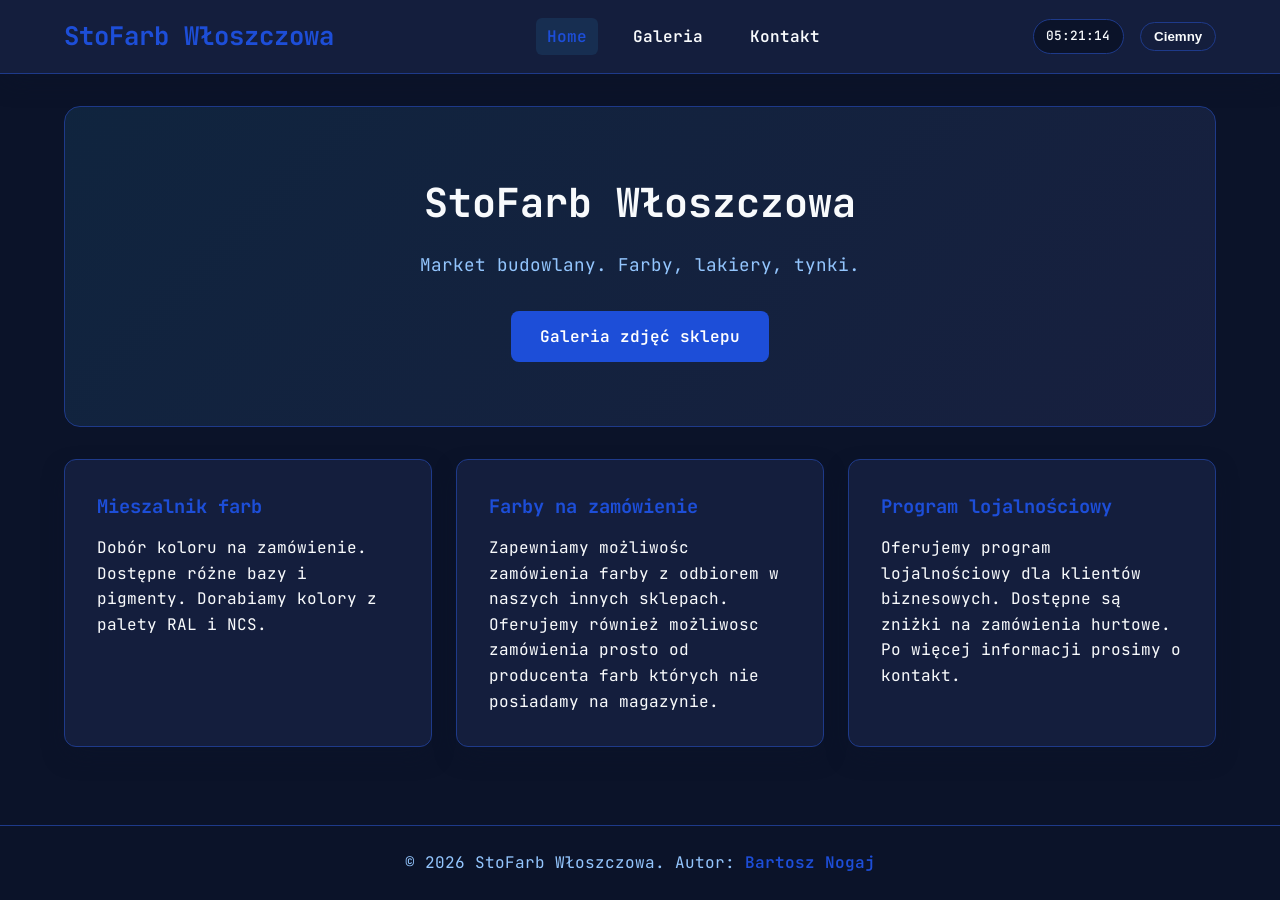
==== PierwszyProjekt/index.html @ 52fba7c7 "zmiana nazwy" ====
<!doctype html>
<html lang="pl">
  <head>
    <link rel="preconnect" href="https://fonts.googleapis.com" />
    <link rel="preconnect" href="https://fonts.gstatic.com" crossorigin />
    <link
      href="https://fonts.googleapis.com/css2?family=JetBrains+Mono:ital,wght@0,100..800;1,100..800&display=swap"
      rel="stylesheet"
    />
    <meta charset="UTF-8" />
    <meta name="viewport" content="width=device-width, initial-scale=1.0" />
    <title>StoFarb Włoszczowa - Strona Główna</title>
    <link rel="stylesheet" href="style2.css" />
  </head>
  <body>
    <header>
      <div class="header-container">
        <a href="#home" id="nav-logo" class="logo nav-link" data-target="home"
          >StoFarb Włoszczowa</a
        >
        <nav>
          <ul>
            <li>
              <a
                href="#home"
                id="nav-home"
                class="nav-link active"
                data-target="home"
                >Home</a
              >
            </li>
            <li>
              <a
                href="#gallery"
                id="nav-gallery"
                class="nav-link"
                data-target="gallery"
                >Galeria</a
              >
            </li>
            <li>
              <a
                href="#contact"
                id="nav-home"
                class="nav-link"
                data-target="contact"
                >Kontakt</a
              >
            </li>
          </ul>
        </nav>
        <div class="header-right">
          <div id="live-clock">00:00:00</div>
          <button class="theme-toggle" id="themeBtn">Ciemny</button>
        </div>
      </div>
    </header>
    <main>
      <section id="page-home" class="page-content">
        <div class="hero">
          <h1>StoFarb Włoszczowa</h1>
          <p>Market budowlany. Farby, lakiery, tynki.</p>
          <a href="#gallery" class="btn nav-link" data-target="gallery"
            >Galeria zdjęć sklepu</a
          >
        </div>
        <div class="features-grid">
          <article class="card">
            <h3>Mieszalnik farb</h3>
            <p>
              Dobór koloru na zamówienie. Dostępne różne bazy i pigmenty.
              Dorabiamy kolory z palety RAL i NCS.
            </p>
          </article>
          <article class="card">
            <h3>Farby na zamówienie</h3>
            <p>
              Zapewniamy możliwośc zamówienia farby z odbiorem w naszych innych
              sklepach. Oferujemy również możliwosc zamówienia prosto od
              producenta farb których nie posiadamy na magazynie.
            </p>
          </article>
          <article class="card">
            <h3>Program lojalnościowy</h3>
            <p>Oferujemy program lojalnościowy dla klientów biznesowych.
              Dostępne są zniżki na zamówienia hurtowe. Po więcej informacji prosimy o kontakt.
            </p>
          </article>
        </div>
      </section>

      <!--strona ze zdjeciami-->
      <section id="page-gallery" class="page-content hidden">
        <div class="gallery-header-box">
          <h2>Galeria</h2>
          <p class="subtitle-text">Zdjecia sklepu</p>
        </div>
        <div class="gallery-grid">
          <div class="gallery-item">
            <img src="obrazy/zdjecie1.jpg" alt="zdjecie1" />
          </div>
          <div class="gallery-item">
            <img src="obrazy/zdjecie2.jpg" alt="zdjecie2" />
          </div>
          <div class="gallery-item">
            <img src="obrazy/zdjecie3.jpg" alt="zdjecie3" />
          </div>
          <div class="gallery-item">
            <img src="obrazy/zdjecie4.jpg" alt="zdjecie4" />
          </div>
          <div class="gallery-item">
            <img src="obrazy/zdjecie5.jpg" alt="zdjecie5" />
          </div>
        </div>

        <section class="video-section">
          <h3>Materiał wideo</h3>
          <p class="subtitle-text">Nagranie przedstawiające nasz sklep</p>
          <div class="video-container">
            <video controls poster="wideo/okladka.jpg">
              <source src="wideo/spin.mp4" type="video/mp4" />
            </video>
          </div>
        </section>
      </section>

      <!--formularz kontaktu-->
      <section id="page-contact" class="page-content hidden">
        <div class="contact-container">
          <h2>Formularz kontaktowy</h2>
          <p class="subtitle-text">Masz pytanie napisz do nas</p>
          <div id="statusBox" class="status-box"></div>

          <form id="contactForm" novalidate>
            <div class="form-group">
              <label for="email">E-Mail *</label>
              <input
                type="text"
                id="email"
                class="form-control"
                placeholder="bartosznogaj2@gmail.com"
              />
              <div id="emailError" class="error-message">
                Wprowadź poprawny adres e-mail
              </div>
            </div>
            <div class="form-group">
              <label for="subject">Temat wiadomości *</label>
              <select id="subject" class="form-control">
                <option value="pytanie">Pytanie odnośnie asortymentu</option>
                <option value="zamowienie">Farby na zamówienie</option>
                <option value="program">Program lojalnościowy</option>
                <option value="inne">Inny temat</option>
              </select>
            </div>
            <div class="form-group">
            <label for="message">Wiadomość *</label>
            <textarea
              id="message"
              class="form-control"
              placeholder="Wpisz treść wiadomości (minimum 10 znaków)..."
            ></textarea>
            <div id="messageError" class="error-message">
              Wiadomośc musi zawierać minimum 10 znaków
            </div>
          </div>
          <input type="submit" value="Wyślij" class="btn"/>
        </form>
        </form>
        </div>
      </section>
    </main>
    <footer>
      <p>&copy; 2026 StoFarb Włoszczowa. Autor: <span>Bartosz Nogaj</span></p>
    </footer>
    <script src="script2.js"></script>
  </body>
</html>
---- PierwszyProjekt/style2.css ----
:root {
  --bg-color: #0b1329;
  --card-bg: #141e3d;
  --text-color: #f8fafc;
  --text-muted: #93c5fd;

  --primary: #1d4ed8;
  --primary-hover: #2563eb;

  --accent-red: #dc2626;
  --accent-yellow: #facc15;

  --border-color: #1e3a8a;
  --error: #ef4444;
  --success: #22c55e;
  --shadow: 0 10px 25px -5px rgba(11, 19, 41, 0.5);
  --transition: all 0.3s ease;
}

[data-theme="light"] {
  --bg-color: #f8fafc;
  --card-bg: #ffffff;
  --text-color: #0f172a;
  --text-muted: #475569;

  --primary: #1e40af;
  --primary-hover: #1d4ed8;

  --accent-red: #b91c1c;
  --accent-yellow: #ca8a04;

  --border-color: #cbd5e1;
  --shadow: 0 10px 25px -5px rgba(0, 0, 0, 0.08);
}

* {
  box-sizing: border-box;
  margin: 0;
  padding: 0;
}

body {
  font-family: "JetBrains Mono", monospace;
  font-optical-sizing: auto;
  font-weight: 410;
  font-style: normal;

  background-color: var(--bg-color);
  color: var(--text-color);
  line-height: 1.6;
  display: flex;
  flex-direction: column;
  min-height: 100vh;
  transition:
    background-color 0.3s,
    color 0.3s;
}

main {
  flex: 1;
  max-width: 1200px;
  width: 100%;
  margin: 0 auto;
  padding: 2rem 1.5rem;
}

header {
  background-color: var(--card-bg);
  border-bottom: 1px solid var(--border-color);
  position: sticky;
  top: 0;
  z-index: 1000;
  box-shadow: var(--shadow);
}

.header-container {
  max-width: 1200px;
  margin: 0 auto;
  padding: 1rem 1.5rem;
  display: flex;
  justify-content: space-between;
  align-items: center;
  flex-wrap: wrap;
  gap: 1rem;
}

.logo {
  font-size: 1.6rem;
  font-weight: 700;
  color: var(--primary);
  text-decoration: none;
}

nav ul {
  display: flex;
  list-style: none;
  gap: 1.5rem;
}

nav a {
  color: var(--text-color);
  text-decoration: none;
  font-weight: 600;
  padding: 0.5rem 0.7rem;
  border-radius: 6px;
  transition: var(--transition);
}

nav a :hover,
nav a.active {
  color: var(--primary);
  background-color: rgba(56, 189, 248, 0.1);
}

.header-right {
  display: flex;
  align-items: center;
  gap: 1rem;
}

#live-clock {
  font-size: 0.8rem;
  font-weight: 500;
  background-color: var(--bg-color);
  padding: 0.4rem 0.8rem;
  border-radius: 20px;
  border: 1px solid var(--border-color);
}

.theme-toggle {
  background: none;
  border: 1px solid var(--border-color);
  color: var(--text-color);
  padding: 0.4rem 0.8rem;
  border-radius: 20px;
  cursor: pointer;
  font-weight: 600;
  transition: var(--transition);
}

.theme-toggle:hover {
  border-color: var(--primary);
  color: var(--primary);
}

.btn {
  display: inline-block;
  background-color: var(--primary);
  color: #ffffff;
  padding: 0.8rem 1.8rem;
  border-radius: 8px;
  text-decoration: none;
  font-weight: 600;
  border: none;
  cursor: pointer;
  transition: var(--transition);
}

.btn:hover {
  background-color: var(--primary-hover);
  transform: translateY(-2px);
}

.hero {
  text-align: center;
  padding: 4rem 1rem;
  background: linear-gradient(
    135deg,
    rgba(56, 189, 248, 0.1) 0%,
    rgba(129, 140, 248, 0.1) 100%
  );
  border-radius: 16px;
  border: 1px solid var(--border-color);
}

.hero h1 {
  font-size: 2.5rem;
  font-weight: 700;
  margin-bottom: 1rem;
}

.hero p {
  color: var(--text-muted);
  font-size: 1.1rem;
  margin-bottom: 2rem;
}

.features-grid {
  display: grid;
  grid-template-columns: repeat(auto-fit, minmax(280px, 1fr));
  gap: 1.5rem;
  margin-top: 2rem;
}

.card {
  background-color: var(--card-bg);
  padding: 2rem;
  border-radius: 12px;
  border: 1px solid var(--border-color);
  box-shadow: var(--shadow);
}

.card h3 {
  color: var(--primary);
  margin-bottom: 0.8rem;
  font-weight: 700;
}

.hidden {
  display: none;
}

.gallery-grid {
  display: grid;
  grid-template-columns: repeat(auto-fill, minmax(250px, 1fr));
  gap: 1.5rem;
  margin: 2rem 0;
}

.gallery-item {
  height: 200px;
  border-radius: 12px;
  overflow: hidden;
  border: 1px solid var(--border-color);
  background-color: var(--card-bg);
}

.gallery-item img {
  width: 100%;
  height: 100%;
  object-fit: cover;
}

.video-section {
  background-color: var(--card-bg);
  padding: 2rem;
  border-radius: 16px;
  border: 1px solid var(--border-color);
  text-align: center;
  margin-top: 2rem;
}

.video-container {
  max-width: 800px;
  margin: 1.5rem auto 0 auto;
  border-radius: 12px;
  overflow: hidden;
}

video {
  width: 100%;
  display: block;
}

.contact-container {
  max-width: 650px;
  margin: 0 auto;
  background-color: var(--card-bg);
  padding: 2.5rem;
  border-radius: 16px;
  border: 1px solid var(--border-color);
  box-shadow: var(--shadow);
}

.form-group {
  margin-bottom: 1.5rem;
}

.form-group label {
  display: block;
  margin-bottom: 0.5rem;
  font-weight: 600;
}

.form-control {
  width: 100%;
  padding: 0.8rem 1rem;
  border-radius: 8px;
  border: 1px solid var(--border-color);
  background-color: var(--bg-color);
  color: var(--text-color);
  font-family: inherit;
  font-size: 1rem;
}

.form-control:focus {
  outline: none;
  border-color: var(--primary);
}

textarea.form-control {
  resize: vertical;
  min-height: 120px;
}

.error-message {
  color: var(--error);
  font-size: 0.8rem;
  margin-top: 0.3rem;
  display: none;
}

.status-box {
  padding: 1rem;
  border-radius: 8px;
  margin-bottom: 1.5rem;
  display: none;
  font-weight: 600;
  text-align: center;
}

.status-box-success {
  background-color: rgba(34, 197, 94, 0.15);
  color: var(--success);
  border: 1px solid var(--success);
}

footer {
  border-color: var(--card-bg);
  border-top: 1px solid var(--border-color);
  text-align: center;
  padding: 1.5rem;
  margin-top: auto;
  font: size 0.9rem;
  color: var(--text-muted);
}

footer span {
  color: var(--primary);
  font-weight: 600;
}

@media (max-width: 768px) {
  .header-container {
    flex-direction: column;
  }
  nav ul {
    justify-self: center;
  }
  .hero h1 {
    font-size: 2rem;
  }
  .contact-container {
    padding: 1.5rem;
  }
}
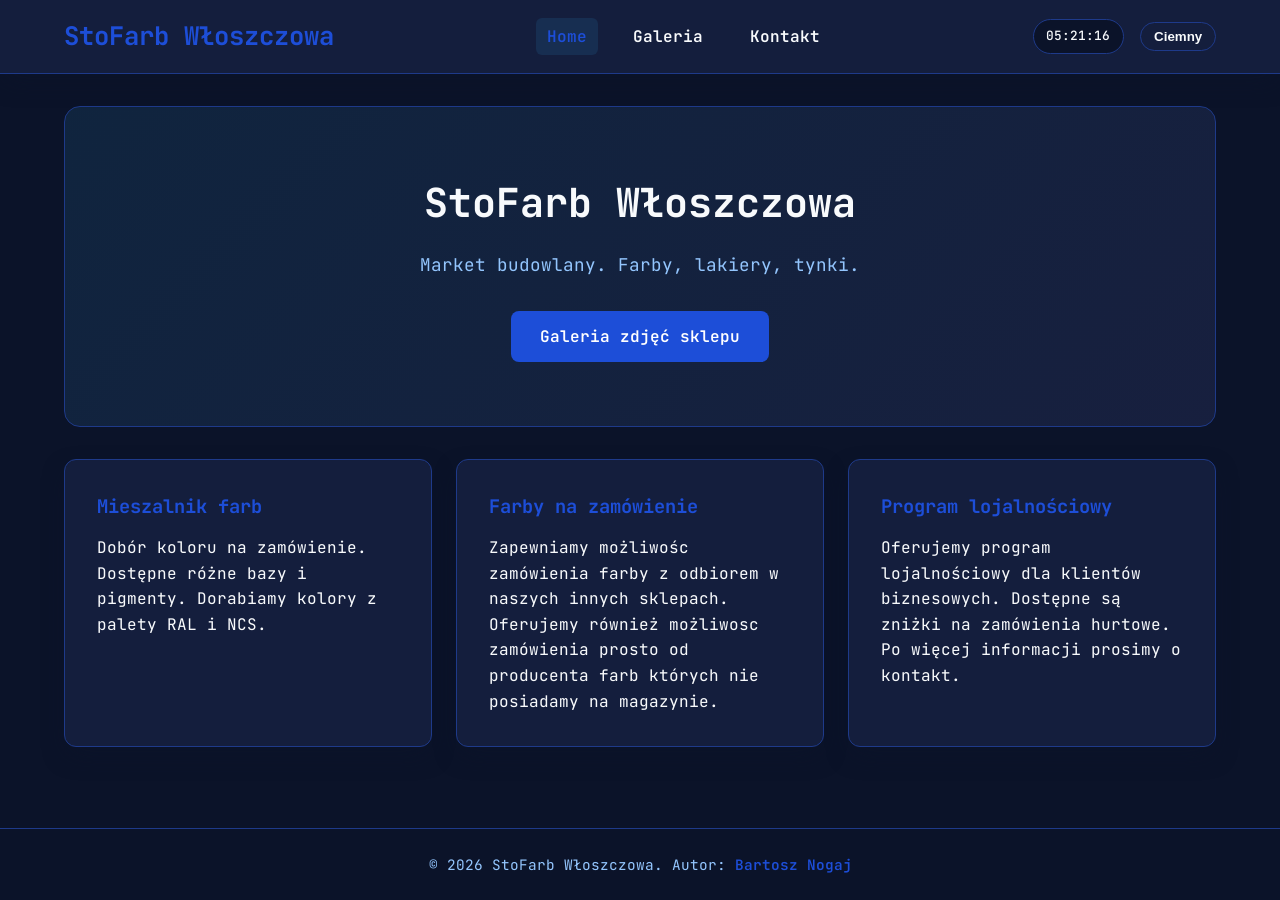
==== commit c7908d59: "poprawki" ====
--- a/PierwszyProjekt/index.html
+++ b/PierwszyProjekt/index.html
@@ -41,7 +41,7 @@
             <li>
               <a
                 href="#contact"
-                id="nav-home"
+                id="nav-contact"
                 class="nav-link"
                 data-target="contact"
                 >Kontakt</a
@@ -82,8 +82,10 @@
           </article>
           <article class="card">
             <h3>Program lojalnościowy</h3>
-            <p>Oferujemy program lojalnościowy dla klientów biznesowych.
-              Dostępne są zniżki na zamówienia hurtowe. Po więcej informacji prosimy o kontakt.
+            <p>
+              Oferujemy program lojalnościowy dla klientów biznesowych. Dostępne
+              są zniżki na zamówienia hurtowe. Po więcej informacji prosimy o
+              kontakt.
             </p>
           </article>
         </div>
@@ -154,19 +156,18 @@
               </select>
             </div>
             <div class="form-group">
-            <label for="message">Wiadomość *</label>
-            <textarea
-              id="message"
-              class="form-control"
-              placeholder="Wpisz treść wiadomości (minimum 10 znaków)..."
-            ></textarea>
-            <div id="messageError" class="error-message">
-              Wiadomośc musi zawierać minimum 10 znaków
+              <label for="message">Wiadomość *</label>
+              <textarea
+                id="message"
+                class="form-control"
+                placeholder="Wpisz treść wiadomości (minimum 10 znaków)..."
+              ></textarea>
+              <div id="messageError" class="error-message">
+                Wiadomośc musi zawierać minimum 10 znaków
+              </div>
             </div>
-          </div>
-          <input type="submit" value="Wyślij" class="btn"/>
-        </form>
-        </form>
+            <input type="submit" value="Wyślij" class="btn" />
+          </form>
         </div>
       </section>
     </main>
--- a/PierwszyProjekt/style2.css
+++ b/PierwszyProjekt/style2.css
@@ -321,7 +321,7 @@
   text-align: center;
   padding: 1.5rem;
   margin-top: auto;
-  font: size 0.9rem;
+  font-size: 0.9rem;
   color: var(--text-muted);
 }
 
